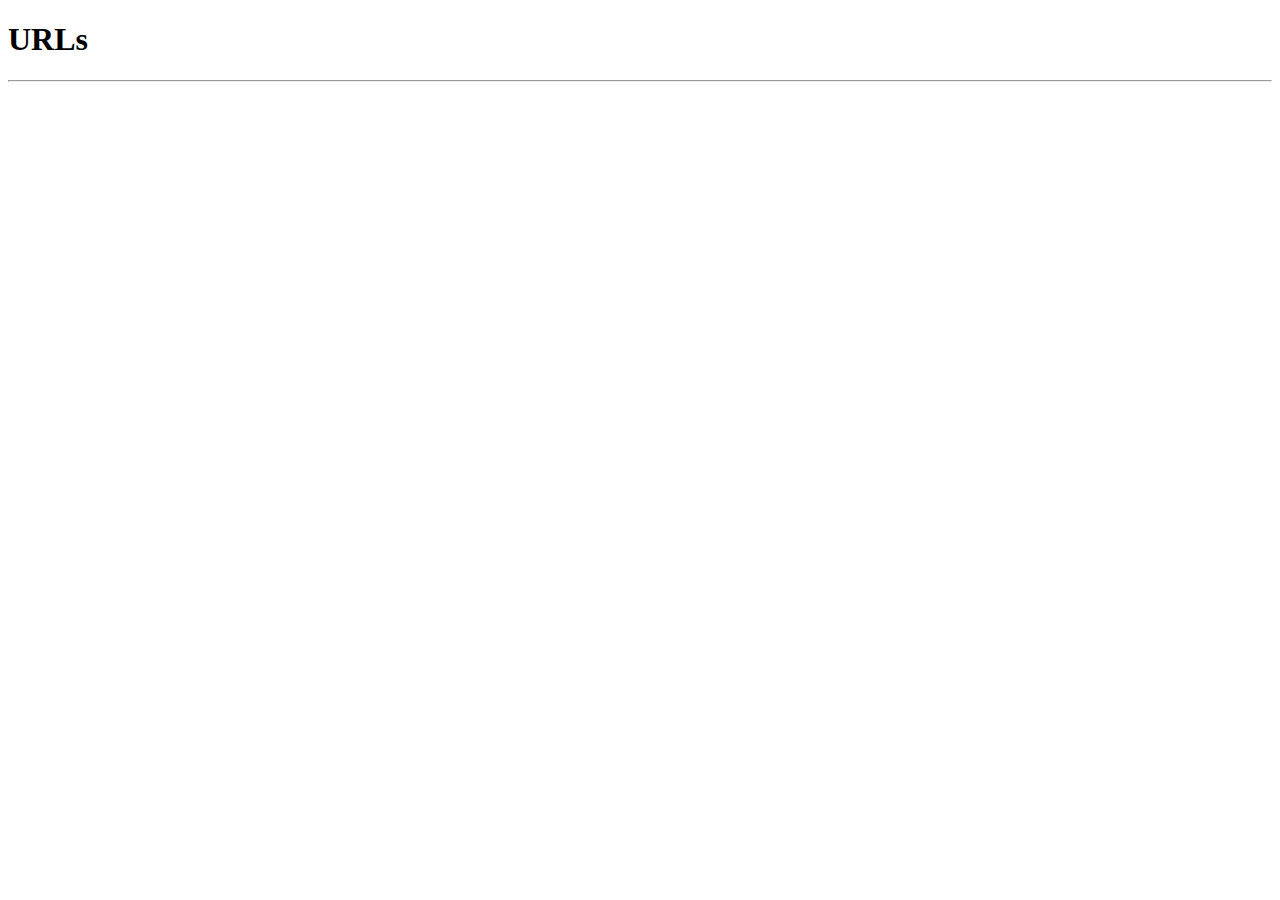
==== views/index.html @ 48372733 "chore: create project" ====
<!DOCTYPE html>
<html>
  <head>
    <!--Use the title variable to set the title of the page-->
    <meta charset="UTF-8" />
    <meta name="viewport" content="width=device-width, initial-scale=1" />
    <title>Linkly</title>
    <!--Use the stylesheet variable to link the stylesheet-->
    <!-- Add bootstrap -->
    <link
      href="https://cdn.jsdelivr.net/npm/bootstrap@5.1.3/dist/css/bootstrap.min.css"
      rel="stylesheet"
      integrity="sha384-1BmE4kWBq78iYhFldvKuhfTAU6auU8tT94WrHftjDbrCEXSU1oBoqyl2QvZ6jIW3"
      crossorigin="anonymous"
    />
    <script
      defer
      src="https://cdn.jsdelivr.net/npm/bootstrap@5.1.3/dist/js/bootstrap.bundle.min.js"
      integrity="sha384-ka7Sk0Gln4gmtz2MlQnikT1wXgYsOg+OMhuP+IlRH9sENBO0LRn5q+8nbTov4+1p"
      crossorigin="anonymous"
    ></script>
  </head>

  <body>
    <div class="container">
      <div class="row">
        <div class="col-md-12 flex justify-content-center text-center">
          <h1 class="text-success">URLs</h1>
          <hr />
          <div id="urls"></div>
        </div>
      </div>
    </div>
    <script>
      fetch("/api/links")
        .then((response) => response.json())
        .then((data) => {
          console.log(data);
          for (let i = 0; i < data.urls.length; i++) {
            document.getElementById("urls").innerHTML += `
            <div>
              <h2 class="text-info">${data.urls[i].url}</h2>
              <a href="/${data.urls[i].short_url}">
              <h3 class="text-primary"> -> ${data.urls[i].short_url} </h3>
              </a>
            </div>
              `;
          }
        });
    </script>
  </body>
</html>
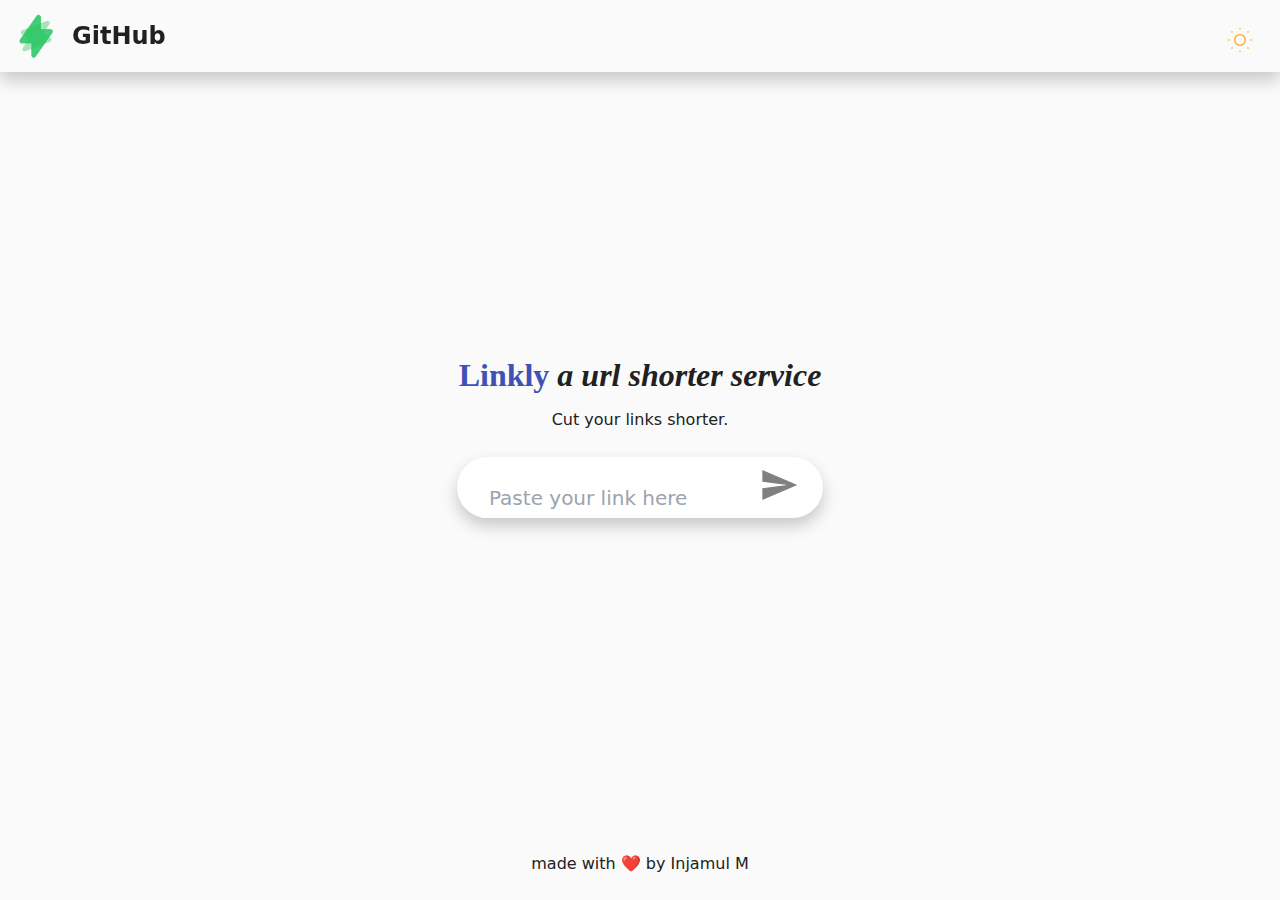
==== commit b1a22092: "feat: add Home website" ====
--- a/views/index.html
+++ b/views/index.html
@@ -1,52 +1,90 @@
 <!DOCTYPE html>
-<html>
+<html lang="en">
   <head>
-    <!--Use the title variable to set the title of the page-->
     <meta charset="UTF-8" />
-    <meta name="viewport" content="width=device-width, initial-scale=1" />
+    <meta http-equiv="X-UA-Compatible" content="IE=edge" />
+    <meta name="viewport" content="width=device-width, initial-scale=1.0" />
     <title>Linkly</title>
-    <!--Use the stylesheet variable to link the stylesheet-->
-    <!-- Add bootstrap -->
-    <link
-      href="https://cdn.jsdelivr.net/npm/bootstrap@5.1.3/dist/css/bootstrap.min.css"
-      rel="stylesheet"
-      integrity="sha384-1BmE4kWBq78iYhFldvKuhfTAU6auU8tT94WrHftjDbrCEXSU1oBoqyl2QvZ6jIW3"
-      crossorigin="anonymous"
-    />
-    <script
-      defer
-      src="https://cdn.jsdelivr.net/npm/bootstrap@5.1.3/dist/js/bootstrap.bundle.min.js"
-      integrity="sha384-ka7Sk0Gln4gmtz2MlQnikT1wXgYsOg+OMhuP+IlRH9sENBO0LRn5q+8nbTov4+1p"
-      crossorigin="anonymous"
-    ></script>
+    <link rel="icon" type="image/png" href="assets/favicon.png" />
+    <link rel="stylesheet" href="assets/base.css" />
+    <link rel="stylesheet" href="assets/app.css" />
   </head>
-
   <body>
     <div class="container">
-      <div class="row">
-        <div class="col-md-12 flex justify-content-center text-center">
-          <h1 class="text-success">URLs</h1>
-          <hr />
-          <div id="urls"></div>
+      <div class="navbar">
+        <div class="navbar-menu">
+          <div class="navbar-brand">
+            <a href="index.html">
+              <img src="assets/favicon.png" alt="Linkly" />
+            </a>
+          </div>
+          <a href="https://github.com/tech-thinker/linkly">GitHub</a>
+        </div>
+        <div class="nav-right-menu">
+          <div class="day-night">
+            <div id="daynight" style="cursor: pointer">
+              <div id="themeButton">
+                <svg
+                  style="
+                    width: 2rem;
+                    height: 2rem;
+                    color: #eceff1;
+                    display: inline-block;
+                  "
+                  xmlns="http://www.w3.org/2000/svg"
+                  fill="none"
+                  viewBox="0 0 24 24"
+                  stroke="currentColor"
+                >
+                  <path
+                    strokelinecap="round"
+                    strokelinejoin="round"
+                    strokewidth="2"
+                    d="M20.354 15.354A9 9 0 018.646 3.646 9.003 9.003 0 0012 21a9.003 9.003 0 008.354-5.646z"
+                  />
+                </svg>
+              </div>
+            </div>
+          </div>
         </div>
       </div>
+
+      <div id="content_container" class="wrapper">
+        <h1><span>Linkly</span> a url shorter service</h1>
+        <p class="subtitle">Cut your links shorter.</p>
+        <br />
+        <!-- #region -->
+        <div class="input-wrapper">
+          <form>
+            <input
+              id="input_url"
+              type="text"
+              class="create-url"
+              placeholder="Paste your link here"
+              value=""
+            />
+            <button type="button" class="" onclick="generateURL()">
+              <svg
+                xmlns="http://www.w3.org/2000/svg"
+                width="2.5rem"
+                height="2.5rem"
+                fill="currentColor"
+                version="1.1"
+                viewBox="0 0 24 24"
+              >
+                <path d="M2 21l21-9L2 3v7l15 2-15 2v7z"></path>
+              </svg>
+            </button>
+          </form>
+        </div>
+        <br />
+        <div id="shorten_url" class="output"></div>
+      </div>
+      <p class="credits">
+        made with ❤️ by <a href="https://mrinjamul.in">Injamul M</a>
+      </p>
     </div>
-    <script>
-      fetch("/api/links")
-        .then((response) => response.json())
-        .then((data) => {
-          console.log(data);
-          for (let i = 0; i < data.urls.length; i++) {
-            document.getElementById("urls").innerHTML += `
-            <div>
-              <h2 class="text-info">${data.urls[i].url}</h2>
-              <a href="/${data.urls[i].short_url}">
-              <h3 class="text-primary"> -> ${data.urls[i].short_url} </h3>
-              </a>
-            </div>
-              `;
-          }
-        });
-    </script>
+    <script src="assets/app.js"></script>
+    <script src="assets/client.js"></script>
   </body>
 </html>
--- a/views/assets/base.css
+++ b/views/assets/base.css
@@ -0,0 +1 @@
+*,*::before,*::after{box-sizing:border-box}:root{-moz-tab-size:4;tab-size:4}html{line-height:1.15;-webkit-text-size-adjust:100%}body{margin:0}body{font-family:system-ui,-apple-system,"Segoe UI",Roboto,Helvetica,Arial,sans-serif,"Apple Color Emoji","Segoe UI Emoji"}hr{height:0;color:inherit}abbr[title]{-webkit-text-decoration:underline dotted;text-decoration:underline dotted}b,strong{font-weight:bolder}code,kbd,samp,pre{font-family:ui-monospace,SFMono-Regular,Consolas,"Liberation Mono",Menlo,monospace;font-size:1em}small{font-size:80%}sub,sup{font-size:75%;line-height:0;position:relative;vertical-align:baseline}sub{bottom:-0.25em}sup{top:-0.5em}table{text-indent:0;border-color:inherit}button,input,optgroup,select,textarea{font-family:inherit;font-size:100%;line-height:1.15;margin:0}button,select{text-transform:none}button,[type="button"],[type="reset"],[type="submit"]{-webkit-appearance:button}::-moz-focus-inner{border-style:none;padding:0}:-moz-focusring{outline:1px dotted ButtonText}:-moz-ui-invalid{box-shadow:none}legend{padding:0}progress{vertical-align:baseline}::-webkit-inner-spin-button,::-webkit-outer-spin-button{height:auto}[type="search"]{-webkit-appearance:textfield;outline-offset:-2px}::-webkit-search-decoration{-webkit-appearance:none}::-webkit-file-upload-button{-webkit-appearance:button;font:inherit}summary{display:list-item}blockquote,dl,dd,h1,h2,h3,h4,h5,h6,hr,figure,p,pre{margin:0}button{background-color:transparent;background-image:none}button:focus{outline:1px dotted;outline:5px auto -webkit-focus-ring-color}fieldset{margin:0;padding:0}ol,ul{list-style:none;margin:0;padding:0}html{font-family:ui-sans-serif,system-ui,-apple-system,BlinkMacSystemFont,"Segoe UI",Roboto,"Helvetica Neue",Arial,"Noto Sans",sans-serif,"Apple Color Emoji","Segoe UI Emoji","Segoe UI Symbol","Noto Color Emoji";line-height:1.5}body{font-family:inherit;line-height:inherit}*,::before,::after{box-sizing:border-box;border-width:0;border-style:solid;border-color:#e5e7eb}hr{border-top-width:1px}img{border-style:solid}textarea{resize:vertical}input::placeholder,textarea::placeholder{color:#9ca3af}button,[role="button"]{cursor:pointer}table{border-collapse:collapse}h1,h2,h3,h4,h5,h6{font-size:inherit;font-weight:inherit}a{color:inherit;text-decoration:inherit}button,input,optgroup,select,textarea{padding:0;line-height:inherit;color:inherit}pre,code,kbd,samp{font-family:ui-monospace,SFMono-Regular,Menlo,Monaco,Consolas,"Liberation Mono","Courier New",monospace}img,svg,video,canvas,audio,iframe,embed,object{display:block}img,video{max-width:100%;height:auto}
--- a/views/assets/app.css
+++ b/views/assets/app.css
@@ -0,0 +1,226 @@
+/*
+ * app.css
+ */
+
+/* Variables */
+:root {
+  /* Light theme */
+  --accent: #ffc107;
+  --bg: #fafafa;
+  --sbg: #fafafa;
+  --fg: #212121;
+  --sfg: #212121;
+}
+
+/* Dark theme */
+.dark-mode {
+  --accent: #ffc107;
+  --bg: #212121;
+  --sbg: #212121;
+  --fg: #eceff1;
+  --sfg: #ffffff;
+}
+
+html,
+body {
+  width: 100%;
+  height: 100%;
+  margin: 0;
+
+  background: var(--bg);
+}
+
+* {
+  transition: all 0.3s;
+}
+
+.navbar {
+  position: fixed;
+  top: 0;
+  left: 0;
+  right: 0;
+  z-index: 1;
+  background: var(--bg);
+  display: flex;
+  justify-content: space-between;
+  align-items: center;
+  padding: 0.5rem;
+  box-shadow: 0 0.5rem 1rem rgba(0, 0, 0, 0.2);
+}
+
+.navbar-brand {
+  font-size: 1.5rem;
+  font-weight: bold;
+  color: var(--fg);
+  text-decoration: none;
+  height: auto;
+}
+
+.navbar-brand img {
+  height: 3.5rem;
+  margin-right: 0.5rem;
+}
+
+.navbar-menu {
+  display: flex;
+  align-items: center;
+  font-size: 1.5rem;
+  font-weight: bold;
+  color: var(--fg);
+}
+
+.day-night {
+  position: absolute;
+  top: 0;
+  right: 0;
+  margin: 1.5rem;
+}
+
+.container {
+  width: 100%;
+  height: 100%;
+  display: block;
+}
+
+.wrapper {
+  width: 100%;
+  height: 100%;
+  display: flex;
+  flex-direction: column;
+  align-items: center;
+  justify-content: center;
+  text-align: center;
+  padding: 0 1.5rem;
+  color: var(--fg);
+}
+
+.wrapper h1 {
+  font-family: "Crimson Pro", serif;
+  font-weight: bold;
+  font-style: italic;
+  font-size: 2rem;
+  color: var(--sfg);
+  line-height: 1;
+
+  margin-bottom: 1rem;
+}
+
+.wrapper h1 span {
+  font-style: normal;
+  color: #3f51b5;
+}
+
+.subtitle {
+  font-size: 1rem;
+  color: var(--fg);
+  line-height: 1.625;
+}
+
+.output {
+  font-size: 1.25rem;
+  color: var(--fg);
+  line-height: 1.625;
+}
+
+.short_url {
+  width: 100%;
+  display: flex;
+  flex-direction: row;
+}
+
+hr {
+  border: none;
+  border-bottom: 1px solid #616161;
+  margin: 1.5rem;
+}
+
+input:focus,
+button:focus {
+  outline: none;
+}
+
+.input-wrapper {
+  /* width: 80%; */
+  display: flex;
+  flex-direction: column;
+  align-items: center;
+  justify-content: center;
+  text-align: center;
+  padding: 0 1.5rem;
+  color: var(--fg);
+  background: #ffffff;
+  border-radius: 3rem;
+  box-shadow: 0 0.5rem 1rem rgba(0, 0, 0, 0.2);
+}
+
+.create-url {
+  height: 2.5rem;
+  padding: 0.5rem;
+  border: none;
+  font-size: 1.25rem;
+  color: #212121;
+}
+
+.input-wrapper button {
+  padding: 0.5rem;
+  padding-right: 0;
+  border: none;
+  color: gray;
+}
+
+.input-wrapper button:hover {
+  color: #3f51b5;
+}
+
+.buttons {
+  margin: 2rem;
+}
+
+.buttons a {
+  display: inline-block;
+  width: 100%;
+
+  color: var(--sbg);
+  font-size: 1rem;
+  font-weight: 500;
+  line-height: 1.5rem;
+
+  box-shadow: 0 1px 3px 0 rgba(0, 0, 0, 0.2), 0 1px 2px 0 rgba(0, 0, 0, 0.2);
+  border: 1px solid transparent;
+  border-radius: 0.375rem;
+
+  padding: 0.75rem 1.5rem;
+
+  background: #3f51b5;
+}
+
+.buttons a:hover {
+  background: #7986cb;
+  box-shadow: 0 4px 6px -1px rgba(0, 0, 0, 0.2),
+    0 2px 4px -1px rgba(0, 0, 0, 0.19);
+}
+
+.buttons a:active {
+  box-shadow: 0 20px 25px -5px rgba(0, 0, 0, 0.2),
+    0 10px 10px -5px rgba(0, 0, 0, 0.17);
+}
+
+.buttons a:focus {
+  background: #7986cb;
+  box-shadow: 0 0 0 3px rgba(63, 81, 181, 0.3);
+
+  outline: none;
+}
+
+.credits {
+  position: absolute;
+  bottom: 0;
+  left: 0;
+  width: 100%;
+
+  text-align: center;
+  color: var(--fg);
+  font-size: 1rem;
+
+  padding: 1.5rem 0;
+}
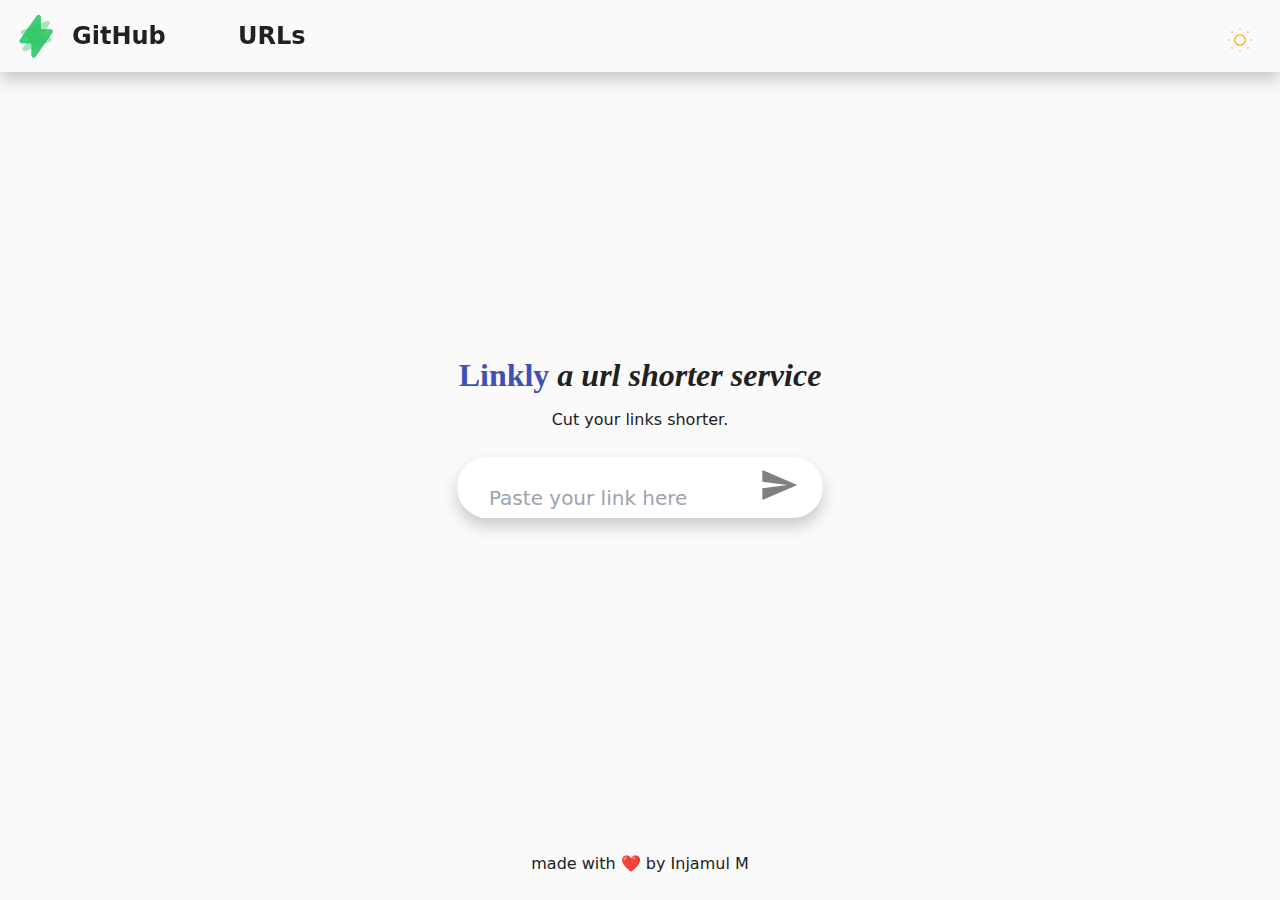
==== commit a3259d84: "feat: add All URL listing" ====
--- a/views/index.html
+++ b/views/index.html
@@ -14,11 +14,15 @@
       <div class="navbar">
         <div class="navbar-menu">
           <div class="navbar-brand">
-            <a href="index.html">
+            <a href="">
               <img src="assets/favicon.png" alt="Linkly" />
             </a>
           </div>
-          <a href="https://github.com/tech-thinker/linkly">GitHub</a>
+          <div class="">
+            <a href="https://github.com/tech-thinker/linkly">GitHub</a>
+            <!-- <span class="nav-menu-links" onclick="viewURLs()">URLs</span> -->
+            <span class="nav-menu-links"><a href="/api/links">URLs</a></span>
+          </div>
         </div>
         <div class="nav-right-menu">
           <div class="day-night">
--- a/views/assets/app.css
+++ b/views/assets/app.css
@@ -69,6 +69,12 @@
   color: var(--fg);
 }
 
+.nav-menu-links {
+  align-items: center;
+  padding: 0 4rem;
+  cursor: pointer;
+}
+
 .day-night {
   position: absolute;
   top: 0;
@@ -212,6 +218,18 @@
   outline: none;
 }
 
+/* #urls {
+  width: 100%;
+  height: 100rem;
+  overflow: scroll;
+  overflow-y: hidden;
+  overflow-x: hidden;
+} */
+
+.url_element {
+  border: none;
+}
+
 .credits {
   position: absolute;
   bottom: 0;
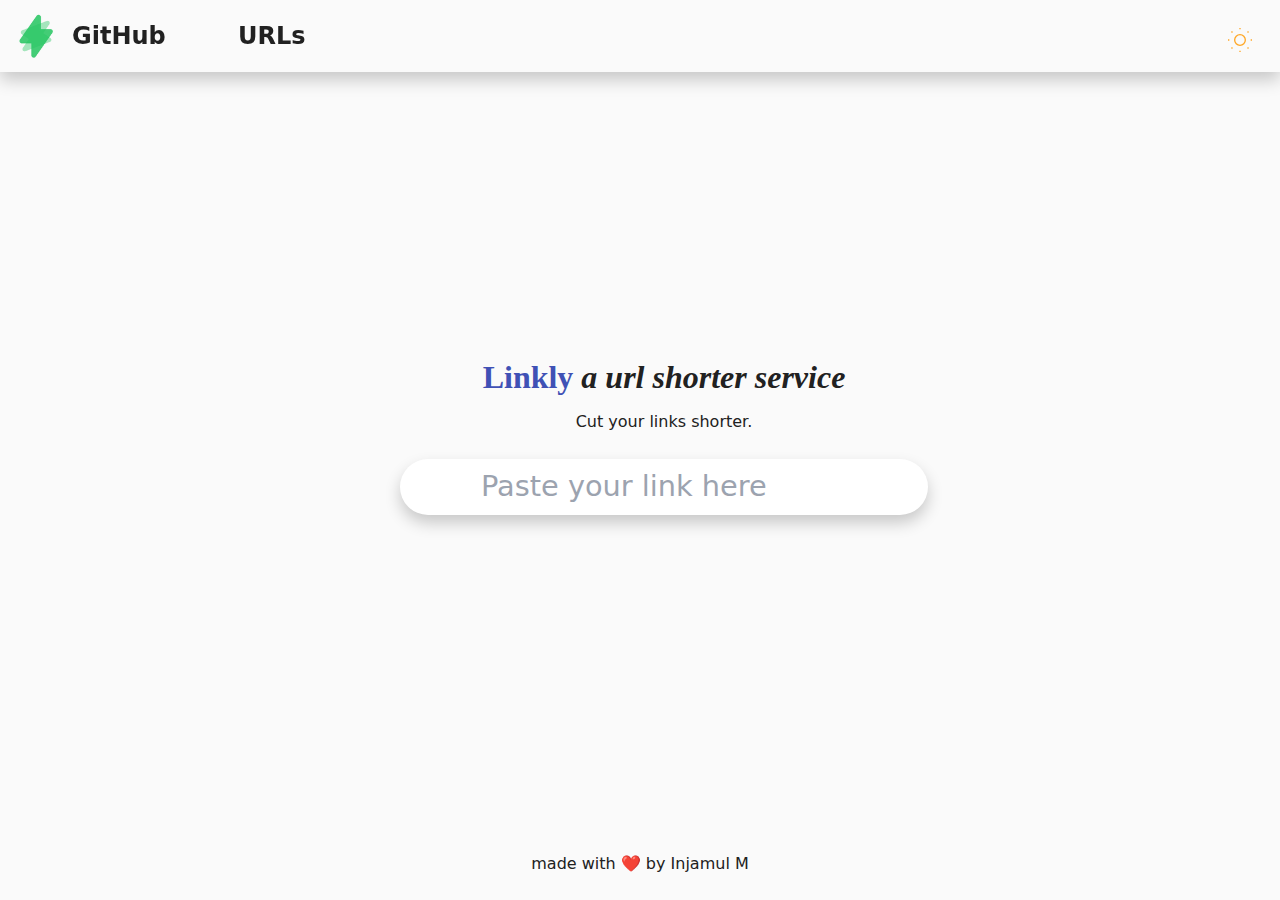
==== commit c6f2eb79: "Fix: input box" ====
--- a/views/index.html
+++ b/views/index.html
@@ -58,7 +58,7 @@
         <p class="subtitle">Cut your links shorter.</p>
         <br />
         <!-- #region -->
-        <div class="input-wrapper">
+        <div class="input-container">
           <form>
             <input
               id="input_url"
--- a/views/assets/app.css
+++ b/views/assets/app.css
@@ -140,42 +140,93 @@
   margin: 1.5rem;
 }
 
+/* Input/Create Form */
+
+.input-container {
+  /* width: 80%; */
+  display: flex;
+  flex-direction: column;
+  align-items: center;
+  justify-content: center;
+  text-align: center;
+  padding: 0 1.5rem;
+  color: var(--fg);
+  background: #ffffff;
+  border-radius: 3rem;
+  box-shadow: 0 0.5rem 1rem rgba(0, 0, 0, 0.2);
+}
+
+.input-container button {
+  padding: 0.5rem;
+  padding-right: 0;
+  border: none;
+  color: gray;
+}
+.input-container button:hover {
+  color: #3f51b5;
+}
+
+.create-url {
+  height: 2.5rem;
+  padding: 0.5rem;
+  border: none;
+  font-size: 1.25rem;
+  color: #212121;
+}
+
+*,
+*::before,
+*::after {
+  box-sizing: inherit;
+}
+
+form {
+  position: relative;
+  width: 30rem;
+}
+
+.input-container input,
+.input-container button {
+  border: 0;
+  font-size: 1.8rem;
+}
+
+.input-container button {
+  display: none;
+  position: absolute;
+  top: 0;
+  right: 0;
+  font-weight: bold;
+}
+
+input:not(:-moz-placeholder-shown) + button {
+  display: block;
+}
+input:not(:-ms-input-placeholder) + button {
+  display: block;
+}
+input:not(:placeholder-shown) + button {
+  display: block;
+}
+
+label {
+  position: absolute;
+  clip: rect(1px, 1px, 1px, 1px);
+  padding: 0;
+  border: 0;
+  height: 1px;
+  width: 1px;
+  overflow: hidden;
+}
+
 input:focus,
 button:focus {
   outline: none;
 }
-
-.input-wrapper {
-  /* width: 80%; */
-  display: flex;
-  flex-direction: column;
-  align-items: center;
-  justify-content: center;
-  text-align: center;
-  padding: 0 1.5rem;
-  color: var(--fg);
-  background: #ffffff;
-  border-radius: 3rem;
-  box-shadow: 0 0.5rem 1rem rgba(0, 0, 0, 0.2);
-}
-
-.create-url {
-  height: 2.5rem;
-  padding: 0.5rem;
-  border: none;
-  font-size: 1.25rem;
-  color: #212121;
-}
-
-.input-wrapper button {
-  padding: 0.5rem;
-  padding-right: 0;
-  border: none;
-  color: gray;
-}
-
-.input-wrapper button:hover {
-  color: #3f51b5;
+/* Input form closed */
+
+#clipboard {
+  margin: 0 1em;
 }
 
 .buttons {
